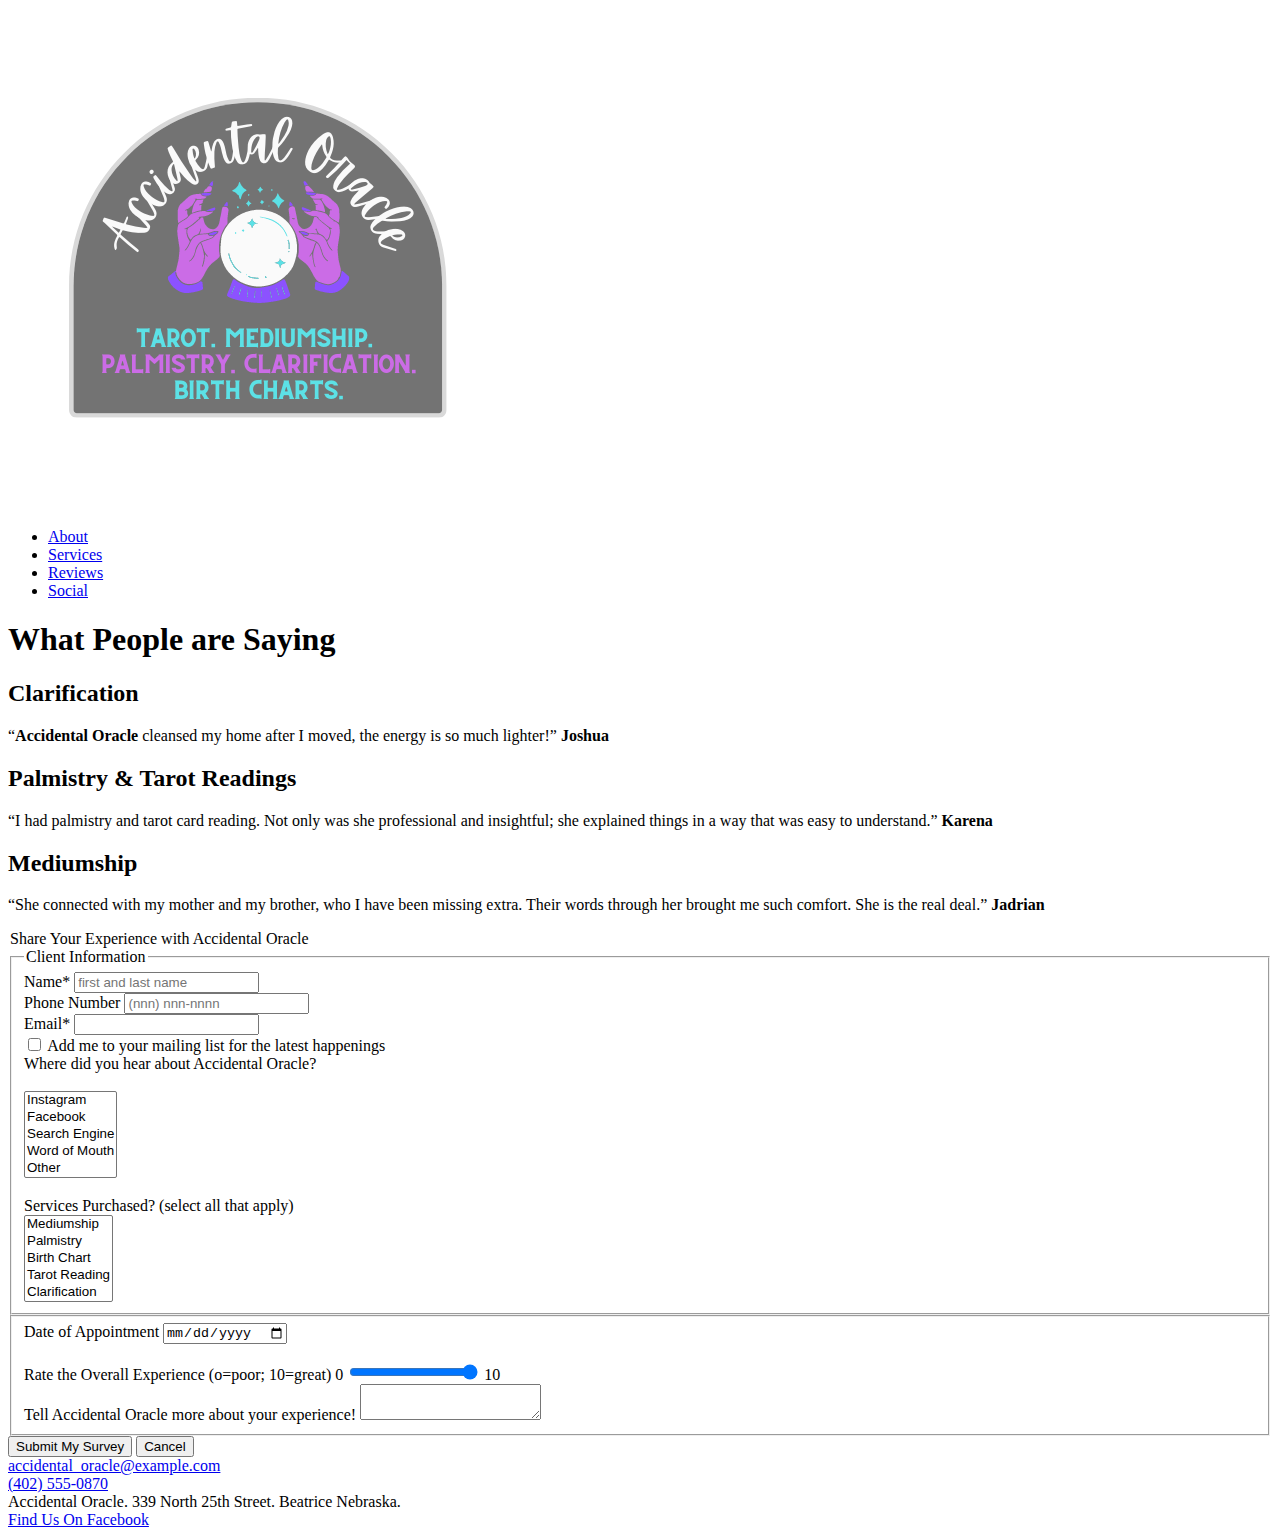
==== reviews.html @ 504c9932 "Add files via upload" ====
<!DOCTYPE html>
<html lang="en">
<head>
   <!--
    New Perspectives on HTML5 and CSS3, 7th Edition
    
    
    Starting Page sample for final project - for educational purposes, all content is fictional 
    Author: 
	Term and Year: 

    Filename: index.html
   -->
     <meta name="keywords" content="Mediumship, Tarot, Clarification, Birthcharts, Palmistry" />
   <title>Accidental Oracle</title>
   <link href="css/base.css" rel="stylesheet" />
   <link href="css/layout.css" rel="stylesheet" />
  
</head>

<body>
   <header>
      <a href="index.html"><img src="images/accidentaloracle.png" alt="Accidental Oracle" /></a>
      <nav>
         <ul>
            <li><a href="index.html">About</a></li>
            <li><a href="services.html">Services</a></li>
            <li><a href="reviews.html">Reviews</a></li>
            <li><a href="social.html">Social</a></li>
         </ul>
      </nav>
        <h1>What People are Saying</h1>
     <h2>Clarification</h2>
      <p> &ldquo;<strong>Accidental Oracle </strong> cleansed my home after I moved, the energy is so much lighter!&rdquo;  
      <strong>Joshua</strong>
       <h2>Palmistry & Tarot Readings</h2>
      <p> &ldquo;I had palmistry and tarot card reading. Not only was she professional and insightful; she explained things in a way that was easy to understand.&rdquo;   
      <strong>Karena</strong>
       <h2>Mediumship</h2>
      <p> &ldquo;She connected with my mother and my brother, who I have been missing extra. Their words through her brought me such comfort. She is the real deal.&rdquo;   
      <strong>Jadrian</strong>
   </header>
   <legend>Share Your Experience with Accidental Oracle</legend>
   <form id="survey" action="http://www.example.com/accidentaloraclesurvey" method= "post">
	<fieldset id="custInfo">
		<legend>Client Information</legend>
<div class= "formRow">
	<label for= "name"> Name* </label>
	<input name="custName" id="name" type="text" placeholder= "first and last name" />
</div>	

<div class= "formRow">	
	<label for= "phone">Phone Number </label>
		<input name="custPhone" id="phone" type="tel" placeholder= "(nnn) nnn-nnnn" />	
</div>	
		
<div class= "formRow">
	<label for= "mail">Email* </label>
		<input name="custEmail" id="mail" type="email" />	
</div>

<div class="formRow">
<input name="mailMe" id="mailCB" value="yes" type="checkbox" />
	<label for "mailCB">Add me to your mailing list for the latest happenings</label>

<div class= "formRow">
	<label for="info"> Where did you hear about Accidental Oracle? <br/> </label> <br>
	<select name="infoSrc" id="info" size="5" multiple>
		<option value="ig">Instagram</option>
		<option value="fb">Facebook</option>
		<option value="search">Search Engine</option>
		<option value="word">Word of Mouth</option>
		<option value="other">Other</option>
	</select>
</div>		
<br>
<div class= "formRow">
	<label for="info"> Services Purchased? (select all that apply)</label> <br>
	<select name="infoSrc" id="info" size="5" multiple>
		<option value="medium">Mediumship</option>
		<option value="palm">Palmistry</option>
		<option value="bc">Birth Chart</option>
		<option value="cards">Tarot Reading</option>
		<option value="sage">Clarification</option>
	</select>
</div>

		</fieldset>
	<fieldset id="expInfo">
		<div class="formRow">
		<label for="visit">Date of Appointment</label>
		<input name="visitDate" id="visit" type="date" />
		</div>
		<br>
		
		<div class="formRow">
			<label for="rangeBox">Rate the Overall Experience </label>
			(o=poor; 10=great) </label>
			0
			<input name="serviceRate" id="rangeBox" type="range" value="10" step="1" min="0" max="10" />
			10
			</div>
		
		<label for="commBox"> Tell Accidental Oracle more about your experience! </label>
		<textarea name="custExp" id=commBox></textarea>
		
	</fieldset>
	
	<div id="buttons">
	<input type="submit" value="Submit My Survey" />
	<input type="reset" value="Cancel" />
   <footer>
     <a href="mailto:accidental_oracle@example.com">accidental_oracle@example.com</a> <br> <a href="tel:14025550870">(402) 555-0870</a> <br> Accidental Oracle. 339 North 25th Street. Beatrice Nebraska. <br> <a target="_blank" href=https://www.facebook.com> Find Us On Facebook </a>
   </footer>
</body>
</html>
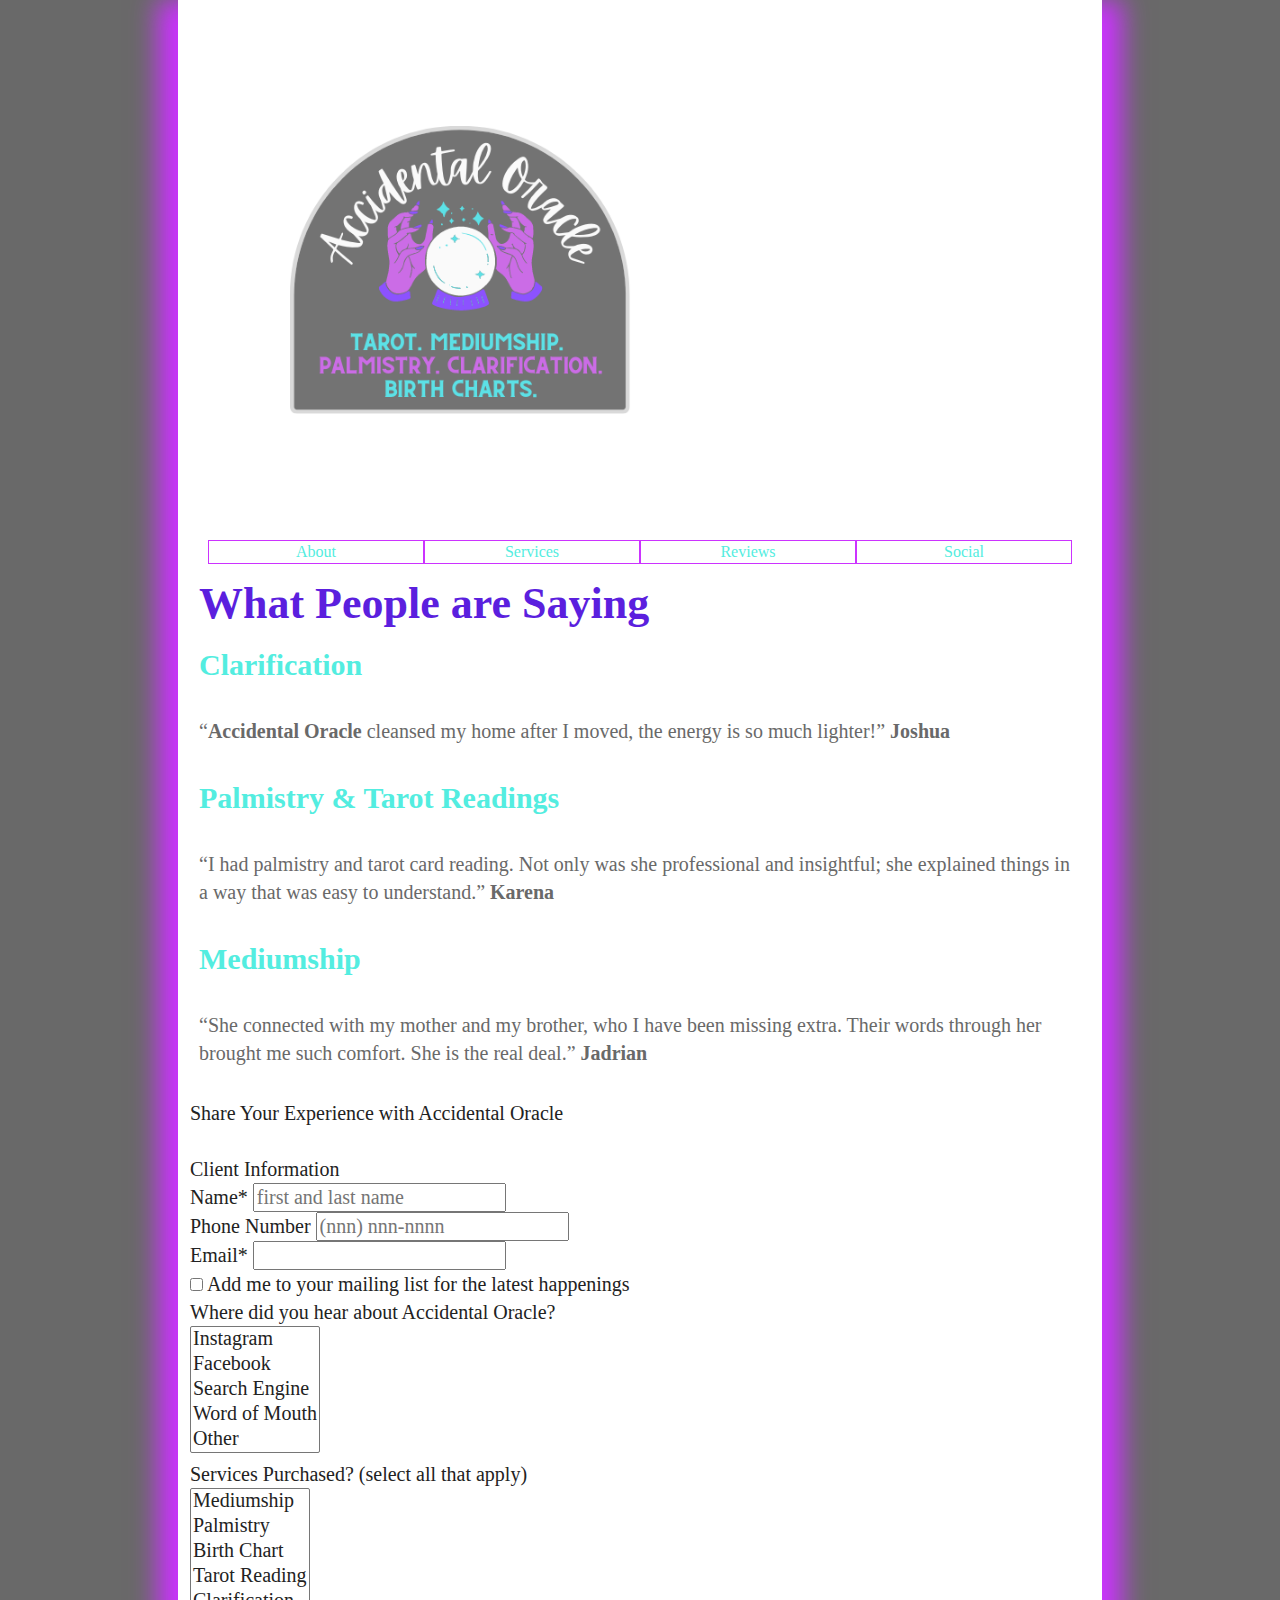
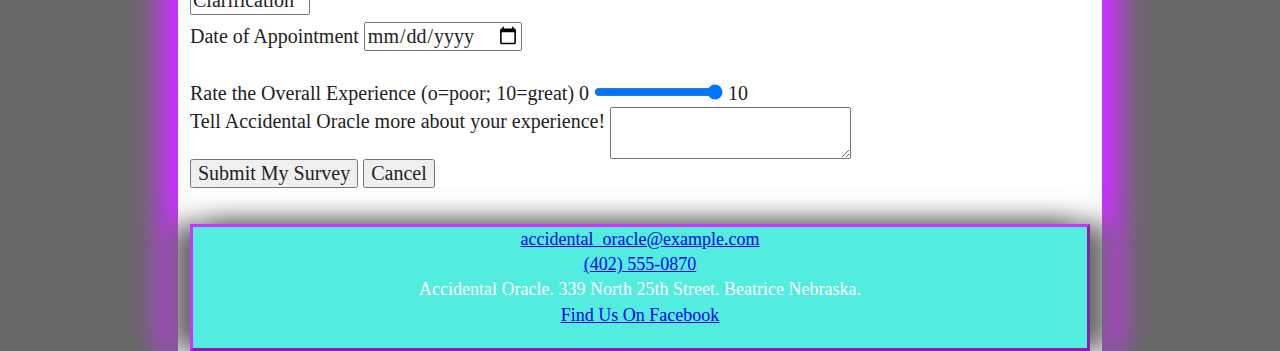
==== commit 72feac21: "Add files via upload" ====
--- a/reviews.html
+++ b/reviews.html
@@ -6,12 +6,12 @@
     
     
     Starting Page sample for final project - for educational purposes, all content is fictional 
-    Author: 
-	Term and Year: 
+    Author: Erica Boerger
+	Term and Year: Spring 2022
 
-    Filename: index.html
+    Filename: reviews.html
    -->
-     <meta name="keywords" content="Mediumship, Tarot, Clarification, Birthcharts, Palmistry" />
+   <meta name="keywords" content="Mediumship, Tarot, Clarification, Birthcharts, Palmistry" />
    <title>Accidental Oracle</title>
    <link href="css/base.css" rel="stylesheet" />
    <link href="css/layout.css" rel="stylesheet" />
@@ -29,67 +29,72 @@
             <li><a href="social.html">Social</a></li>
          </ul>
       </nav>
-        <h1>What People are Saying</h1>
-     <h2>Clarification</h2>
-      <p> &ldquo;<strong>Accidental Oracle </strong> cleansed my home after I moved, the energy is so much lighter!&rdquo;  
-      <strong>Joshua</strong>
-       <h2>Palmistry & Tarot Readings</h2>
-      <p> &ldquo;I had palmistry and tarot card reading. Not only was she professional and insightful; she explained things in a way that was easy to understand.&rdquo;   
-      <strong>Karena</strong>
-       <h2>Mediumship</h2>
-      <p> &ldquo;She connected with my mother and my brother, who I have been missing extra. Their words through her brought me such comfort. She is the real deal.&rdquo;   
-      <strong>Jadrian</strong>
+    
+    	<h1>What People are Saying</h1>
+     	<h2>Clarification</h2>
+      		<p> &ldquo;<strong>Accidental Oracle </strong> cleansed my home after I moved, the energy is so much lighter!&rdquo;  
+      		<strong>Joshua</strong>
+       	<h2>Palmistry & Tarot Readings</h2>
+      		<p> &ldquo;I had palmistry and tarot card reading. Not only was she professional and insightful; she explained things in a way that was easy to understand.&rdquo;   
+      		<strong>Karena</strong>
+      	<h2>Mediumship</h2>
+      		<p> &ldquo;She connected with my mother and my brother, who I have been missing extra. Their words through her brought me such comfort. She is the real deal.&rdquo;   
+      		<strong>Jadrian</strong>
    </header>
-   <legend>Share Your Experience with Accidental Oracle</legend>
-   <form id="survey" action="http://www.example.com/accidentaloraclesurvey" method= "post">
+   
+   
+	<legend>Share Your Experience with Accidental Oracle</legend> <br>
+   		<form id="survey" action="http://www.example.com/accidentaloraclesurvey" method= "post">
+	
 	<fieldset id="custInfo">
 		<legend>Client Information</legend>
-<div class= "formRow">
-	<label for= "name"> Name* </label>
-	<input name="custName" id="name" type="text" placeholder= "first and last name" />
-</div>	
+		<div class= "formRow">
+			<label for= "name"> Name* </label>
+			<input name="custName" id="name" type="text" placeholder= "first and last name" />
+		</div>	
 
-<div class= "formRow">	
-	<label for= "phone">Phone Number </label>
-		<input name="custPhone" id="phone" type="tel" placeholder= "(nnn) nnn-nnnn" />	
-</div>	
+		<div class= "formRow">	
+			<label for= "phone"> Phone Number </label>
+			<input name="custPhone" id="phone" type="tel" placeholder= "(nnn) nnn-nnnn" />	
+		</div>	
 		
-<div class= "formRow">
-	<label for= "mail">Email* </label>
-		<input name="custEmail" id="mail" type="email" />	
-</div>
+		<div class= "formRow">
+			<label for= "mail">Email* </label>
+			<input name="custEmail" id="mail" type="email" />	
+		</div>
 
-<div class="formRow">
-<input name="mailMe" id="mailCB" value="yes" type="checkbox" />
-	<label for "mailCB">Add me to your mailing list for the latest happenings</label>
+		<div class="formRow">
+			<input name="mailMe" id="mailCB" value="yes" type="checkbox" />
+			<label for "mailCB"> Add me to your mailing list for the latest happenings </label> 
+	
+		<div class= "formRow">
+			<label for="info"> Where did you hear about Accidental Oracle? </label> <br>
+			<select name="infoSrc" id="info" size="5" multiple>
+			<option value="ig">Instagram</option>
+			<option value="fb">Facebook</option>
+			<option value="search">Search Engine</option>
+			<option value="word">Word of Mouth</option>
+			<option value="other">Other</option>
+			</select>
+		</div>		
 
-<div class= "formRow">
-	<label for="info"> Where did you hear about Accidental Oracle? <br/> </label> <br>
-	<select name="infoSrc" id="info" size="5" multiple>
-		<option value="ig">Instagram</option>
-		<option value="fb">Facebook</option>
-		<option value="search">Search Engine</option>
-		<option value="word">Word of Mouth</option>
-		<option value="other">Other</option>
-	</select>
-</div>		
-<br>
-<div class= "formRow">
-	<label for="info"> Services Purchased? (select all that apply)</label> <br>
-	<select name="infoSrc" id="info" size="5" multiple>
-		<option value="medium">Mediumship</option>
-		<option value="palm">Palmistry</option>
-		<option value="bc">Birth Chart</option>
-		<option value="cards">Tarot Reading</option>
-		<option value="sage">Clarification</option>
-	</select>
-</div>
 
+		<div class= "formRow">
+			<label for="info"> Services Purchased? (select all that apply)</label> <br> 
+			<select name="infoSrc" id="info" size="5" multiple>
+			<option value="medium">Mediumship</option>
+			<option value="palm">Palmistry</option>
+			<option value="bc">Birth Chart</option>
+			<option value="cards">Tarot Reading</option>
+			<option value="sage">Clarification</option>
+		</select>
+		</div>
 		</fieldset>
+	
 	<fieldset id="expInfo">
 		<div class="formRow">
-		<label for="visit">Date of Appointment</label>
-		<input name="visitDate" id="visit" type="date" />
+			<label for="visit"> Date of Appointment </label>
+			<input name="visitDate" id="visit" type="date" />
 		</div>
 		<br>
 		
@@ -99,16 +104,16 @@
 			0
 			<input name="serviceRate" id="rangeBox" type="range" value="10" step="1" min="0" max="10" />
 			10
-			</div>
+		</div>
 		
-		<label for="commBox"> Tell Accidental Oracle more about your experience! </label>
-		<textarea name="custExp" id=commBox></textarea>
-		
+			<label for="commBox"> Tell Accidental Oracle more about your experience! </label>
+			<textarea name="custExp" id=commBox></textarea>
 	</fieldset>
 	
 	<div id="buttons">
-	<input type="submit" value="Submit My Survey" />
-	<input type="reset" value="Cancel" />
+		<input type="submit" value="Submit My Survey" />
+		<input type="reset" value="Cancel" />
+  
    <footer>
      <a href="mailto:accidental_oracle@example.com">accidental_oracle@example.com</a> <br> <a href="tel:14025550870">(402) 555-0870</a> <br> Accidental Oracle. 339 North 25th Street. Beatrice Nebraska. <br> <a target="_blank" href=https://www.facebook.com> Find Us On Facebook </a>
    </footer>
--- a/css/base.css
+++ b/css/base.css
@@ -0,0 +1,275 @@
+@charset "utf-8";
+/*
+   New Perspectives on HTML5 and CSS3, 7th Edition
+   Sample start files for final project - for educational purposes
+   Filename: base.css
+   
+   Name: Erica Boerger
+   Term: Spring 2022
+   This file contains the base styles used by all pages in the website
+
+*/
+
+
+/* =============================================
+	HTML5 structural elements
+   =============================================
+*/
+
+article, aside, details, dl, figcaption, figure, footer, header, main, nav, section {
+	display: block;
+}
+
+
+/* =============================================
+	Default colors, margins and sizing
+   =============================================
+*/
+
+html {
+	font-size: 100%;
+	-webkit-text-size-adjust: 100%;
+	-ms-text-size-adjust: 100%;
+}
+html, button, input, select, textarea {
+	font-family: serif;
+	color: #222;
+}
+body {
+	margin: 0;
+	font-size: 1em;
+	line-height: 1.4;
+}
+
+
+/* =============================================
+	Hypertext links
+   =============================================
+*/
+
+a {
+	color: #00e;
+}
+a:visited {
+	color: #5b1fde;
+}
+a:hover {
+	color: #06e;
+}
+a:focus {
+	outline: thin dotted;
+}
+a:hover, a:active {
+	outline: 0;
+}
+
+
+/* =============================================
+	Default font styles
+   =============================================
+*/
+
+abbr[title] {
+	border-bottom: 1px dotted;
+}
+b, strong {
+	font-weight: bold;
+}
+blockquote {
+	margin: 1em 40px;
+}
+dfn {
+	font-style: italic;
+}
+hr {
+	border: 0;
+	border-top: 1px solid #ccc;
+	display: block;
+	height: 1px;
+	margin: 1em 0;
+	padding: 0;
+}
+ins {
+	background: #ff9;
+	color: #000;
+	text-decoration: none;
+}
+mark {
+	background: #5b1fde;
+	color: #000;
+	font-style: italic;
+	font-weight: bold;
+}
+pre, code, kbd, samp {
+	font-family: 'BhuTuka Expanded One', cursive;
+	font-family: 'Dancing Script', cursive;
+	font-size: 1em;
+}
+pre {
+	white-space: pre;
+	white-space: pre-wrap;
+	word-wrap: break-word;
+}
+
+small {
+	font-size: 85%;
+}
+sub, sup {
+	font-size: 75%;
+	line-height: 0;
+	position: relative;
+	vertical-align: baseline;
+}
+sup {
+	top: -0.5em;
+}
+sub {
+	bottom: -0.25em;
+}
+
+
+/* =============================================
+	Default list styles
+   =============================================
+*/
+
+ul, ol {
+	margin: 1em 0;
+	padding: 0 0 0 40px;
+}
+dd {
+	margin: 0 0 0 40px;
+}
+nav ul, nav ol {
+	list-style: none;
+	list-style-image: none;
+	margin: 0;
+	padding: 0;
+}
+
+
+/* =============================================
+	Default styles for images and media
+   =============================================
+*/
+
+img {
+	border: 0;
+	-ms-interpolation-mode: bicubic;
+	vertical-align: middle;
+}
+figure {
+	margin: 0;
+}
+
+
+
+/* =============================================
+	Default styles for web forms
+   =============================================
+*/
+
+form {
+	margin: 0;
+}
+fieldset {
+	border: 0;
+	margin: 0;
+	padding: 0;
+}
+label {
+	cursor: pointer;
+}
+legend {
+	border: 0;
+	padding: 0;
+	white-space: normal;
+}
+button, input, select, textarea {
+	font-size: 100%;
+	margin: 0;
+	vertical-align: baseline;
+}
+button, input {
+	line-height: normal;
+}
+button, input[type="button"], input[type="reset"], input[type="submit"] {
+	cursor: pointer;
+	-webkit-appearance: button;
+}
+button[disabled], input[disabled] {
+	cursor: default;
+}
+input[type="checkbox"], input[type="radio"] {
+	box-sizing: border-box;
+	padding: 50%;
+}
+input[type="search"] {
+	-webkit-appearance: textfield;
+	-moz-box-sizing: content-box;
+	-webkit-box-sizing: content-box;
+	box-sizing: content-box;
+}
+input[type="search"]::-webkit-search-decoration, input[type="search"]::-webkit-search-cancel-button {
+-webkit-appearance: none;
+}
+button::-moz-focus-inner, input::-moz-focus-inner {
+border: 0;
+padding: 0;
+}
+textarea {
+	overflow: auto;
+	resize: vertical;
+	vertical-align: top;
+	
+}
+
+
+
+/* =============================================
+	Default styles for web tables
+   =============================================
+*/
+
+table, th {
+  border: 1px solid #5b1fde;
+  background-color: white;
+  border-collapse: collapse;
+  border-spacing: 30px;
+  color: #49f5ec;
+  font-family: Georgia, Times, "Times New Roman", serif;
+  font-style: normal;
+  padding-top: 10px;
+  padding-bottom: 20px;
+  padding-left: 35px;
+  padding-right: 30px;
+  width: 35%;
+}
+
+table, td {
+  border: 1px solid #5b1fde;
+  border-collapse: collapse;
+  border-spacing: 30px;
+  color: white;
+  font-family: Georgia, Times, "Times New Roman", serif;
+  font-style: normal;
+  padding-top: 10px;
+  padding-bottom: 20px;
+  padding-left: 35px;
+  padding-right: 30px;
+  width: 35%;
+  }
+  
+td:nth-child(even) {
+  background-color: #cc33ff;
+}
+td:nth-child(odd)
+{
+  background-color: #696969;
+}
+
+td, th {
+	horizontal-align: center;
+	vertical-align: top;
+	
+}
--- a/css/layout.css
+++ b/css/layout.css
@@ -0,0 +1,338 @@
+@charset "utf-8";
+/*
+   New Perspectives on HTML5 and CSS3, 7th Edition
+   Sample start files for final project - for educational purposes
+   Filename: base.css
+   
+   Name:Erica Boerger
+   Term: Spring 2022
+
+   This file contains the base styles used by all pages in the website
+
+*/
+
+/* =============================================
+	Base layout styles used by mobile devices
+	up to 480px and cascaded to larger devices 
+	unless superceded by other styles.
+   =============================================
+*/
+
+html {
+	height: 100%;
+	font-size: 14px;
+}
+img, object, embed, video {
+	max-width: 100%;
+}
+body {
+	clear: none;
+	float: none;
+ 	font-family: Georgia, Times, "Times New Roman", serif;
+	margin-left: auto;
+	margin-right: auto;
+	min-height: 100%;
+	padding-left: 4.55%;
+	padding-right: 4.55%;
+	width: 81.9%;
+}
+nav {
+	float: left;
+	margin: 6% 2% 0% 0%;
+	width: 25%;
+}
+article {
+	float: left;
+	font-family: Georgia, Times, "Times New Roman", serif;
+	font-size: 0.8em;
+	text-align: left;
+	width: 73%;
+}
+
+nav ul li {
+	font-family: 'BhuTuka Expanded One', cursive;
+	font-family: 'Dancing Script', cursive;
+	font-size: 0.8em;
+}
+
+nav ul li a {
+	color: #53ede0;
+	display: block;
+	margin-bottom: 8%;
+	text-decoration: none;
+}
+nav ul li a:visited {
+	color: #53ede0;
+}
+nav ul li a:hover {
+	background-color: #53ede0;
+	color: white;
+}
+nav ul li a:focus {
+	outline: thin dotted;
+}
+nav ul li a:hover, nav ul li a:active {
+	outline: 0;
+}
+body h1 {
+	color: #5b1fde;
+	font-family: 'BhuTuka Expanded One', cursive;
+	font-family: 'Dancing Script', cursive;
+	font-size: 1.5em;
+	margin: 1%;
+}
+
+body article h1 {
+	font-size: 1.15em;
+}
+
+body h2 {
+	color: #53ede0;
+	font-family: 'BhuTuka Expanded One', cursive;
+	font-family: 'Dancing Script', cursive;
+	font-size: 1.5em;
+	margin: 1%;
+}
+
+body article h2 {
+	font-size: 1.15em;
+	}
+header img {
+	float: none;
+	height: 50%;
+	margin: 0% 0% 0% 0%;
+	padding: 5%;
+	width: 50%;
+}
+body p, body address {
+	color: #696969;
+	font-size: 1em;
+ 	font-family: Georgia, Times, "Times New Roman", serif;
+	font-style: normal;
+	height: 100%;
+	margin: 3.5% 1%;
+}
+dl {
+ 	font-family: Georgia, Times, "Times New Roman", serif;
+	margin-left: 2%;
+	margin-top: 10%;
+}
+dt {
+	border-bottom: 1px solid #5b1fde;
+	display: block;
+	font-weight: bold;
+	margin: 0;
+	text-indent: 0;
+	
+	
+}
+dd {
+	display: block;
+	margin: 3% 3% 3% 3%;
+	text-indent: 0;
+}
+
+footer {
+	
+	background-color: #53ede0;
+	border: 3px outset #cc33ff;
+	box-shadow: rgb(105, 105, 105) 20px 0px 25px,  rgb(105, 105, 105) -20px 0px 25px;
+	clear: both;
+	color: white;
+	text-align: center;
+	font-size: 0.6em;
+	font-family: 'BhuTuka Expanded One', cursive;
+	font-family: 'Dancing Script', cursive;
+	margin-top: 4%;
+	padding-bottom: 20px;
+	-moz-box-shadow: rgb(105, 105, 105) 20px 0px 25px,  rgb(105, 105, 105) -20px 0px 25px;
+	-webkit-box-shadow: rgb(105, 105, 105) 20px 0px 25px,  rgb(105, 105, 105) -20px 0px 25px;
+	}
+
+article aside h1 {
+	display: none;
+}
+
+article div {
+	border-bottom: 1px solid rgb(151, 151, 151);
+}
+
+article div:first-of-type {
+	margin-top: 30px;
+}
+
+article div h1 {
+	font-size: 1em;
+	font-weight: bold;
+}
+
+article p, article address {font-family: Verdana, Geneva, sans-serif;
+	font-style: normal;
+}
+/* =============================================
+	Tablet layout styles used by devices
+	481px to 768px and cascaded to larger 
+	devices.
+   =============================================
+*/
+
+
+@media only screen and (min-width: 481px) {
+html, body {
+	font-size: 16px;
+}
+
+body {
+	clear: none;
+	float: none;
+	margin-left: auto;
+	padding-left: 1.55%;
+	padding-right: 1.55%;
+	width: 89.9%;
+}
+
+header h1 {
+   font-size: 2.2em;
+}
+
+body article h1 {
+   font-size: 1.75em;
+}
+
+article {
+	float: none;
+	margin: 0px auto;
+	width: 94%;
+}
+dl#ct_locations {
+	margin: 0px 0px 0px 20px;
+	width: 57%;
+}
+dl {
+	margin: 0 auto;
+	text-align: left;
+	width: 90%;
+}
+article img {
+	border: thin solid  #cc33ff;
+	float: right;
+	margin: 0% 2% 2% 2%;
+	width: 40%;
+}
+nav ul li {
+	border: thin solid  #cc33ff;
+	border-collapse: collapse;
+	display: table-cell;
+	margin-right: 2%;
+	text-align: center;
+	width: 15%;
+}
+nav ul li a {
+	margin-bottom: 0;
+}
+nav {
+	display: table;
+	float: none;
+	margin: 0 auto;
+	width: 96%;
+}
+nav ul {
+	display: table-row;
+	margin: 0;
+}
+nav ul li:last-of-type {
+	margin-right: 0%;
+}
+
+article ul {
+	margin-top: -20px;
+}
+
+article aside {
+	background-color: #ffdcdb;
+	border: 1px solid rgb(251, 151, 151);
+	float: right;
+	font-size: 0.9em;
+	margin: 0 0 20px 20px;
+	padding: 1%;
+	width: 35%;
+	
+	
+}
+
+article aside h1 {
+	border-bottom: 1px solid rgb(111, 111, 111);
+	display: block;
+	font-size: 1em;
+	text-align: center;	
+}
+
+article div {
+	border: 1px solid rgb(151, 151, 151);
+	float: left;
+	margin: 0% 1% 2% 1%;
+	width: 30.3%;
+}
+
+article div:first-of-type {
+	margin-top: 0%;
+}
+
+article div h1 {
+	border-bottom: 1px solid #5b1fde;
+	background-color: #ffdcdb;
+	font-weight: normal;
+	font-size: 1em;
+	text-align: right;
+}
+
+article div p {
+	font-size: 0.85em;
+	text-align: left;
+}
+
+footer {
+	font-size: 0.9em;
+}
+}
+
+
+
+/* =============================================
+	Desktop layout styles used by  devices
+	769px and larger.
+   =============================================
+*/
+
+@media only screen and (min-width: 769px) {
+html, body {
+	font-size: 20px;
+}
+
+html {
+	background-color: #696969;
+	margin: 0px auto;
+}
+body {
+	background-color: white;
+	-moz-box-shadow: rgb(204, 51, 255) 20px 0px 25px,  rgb(204, 51, 255) -20px 0px 25px;
+	-webkit-box-shadow: rgb(204, 51, 255) 20px 0px 25px,  rgb(204, 51, 255) -20px 0px 25px;
+	box-shadow: rgb(204, 51, 255) 20px 0px 25px,  rgb(204, 51, 255) -20px 0px 25px;
+	clear: none;
+	float: none;
+	margin: 0px auto auto auto;
+	max-width: 900px;
+	padding-left: 0.9%;
+	padding-right: 0.9%;
+	width: 88.2%;
+}
+
+article div h1 {
+	font-size: 1.1em;
+}
+
+article div p {
+	font-size: 0.95em;
+}
+
+}
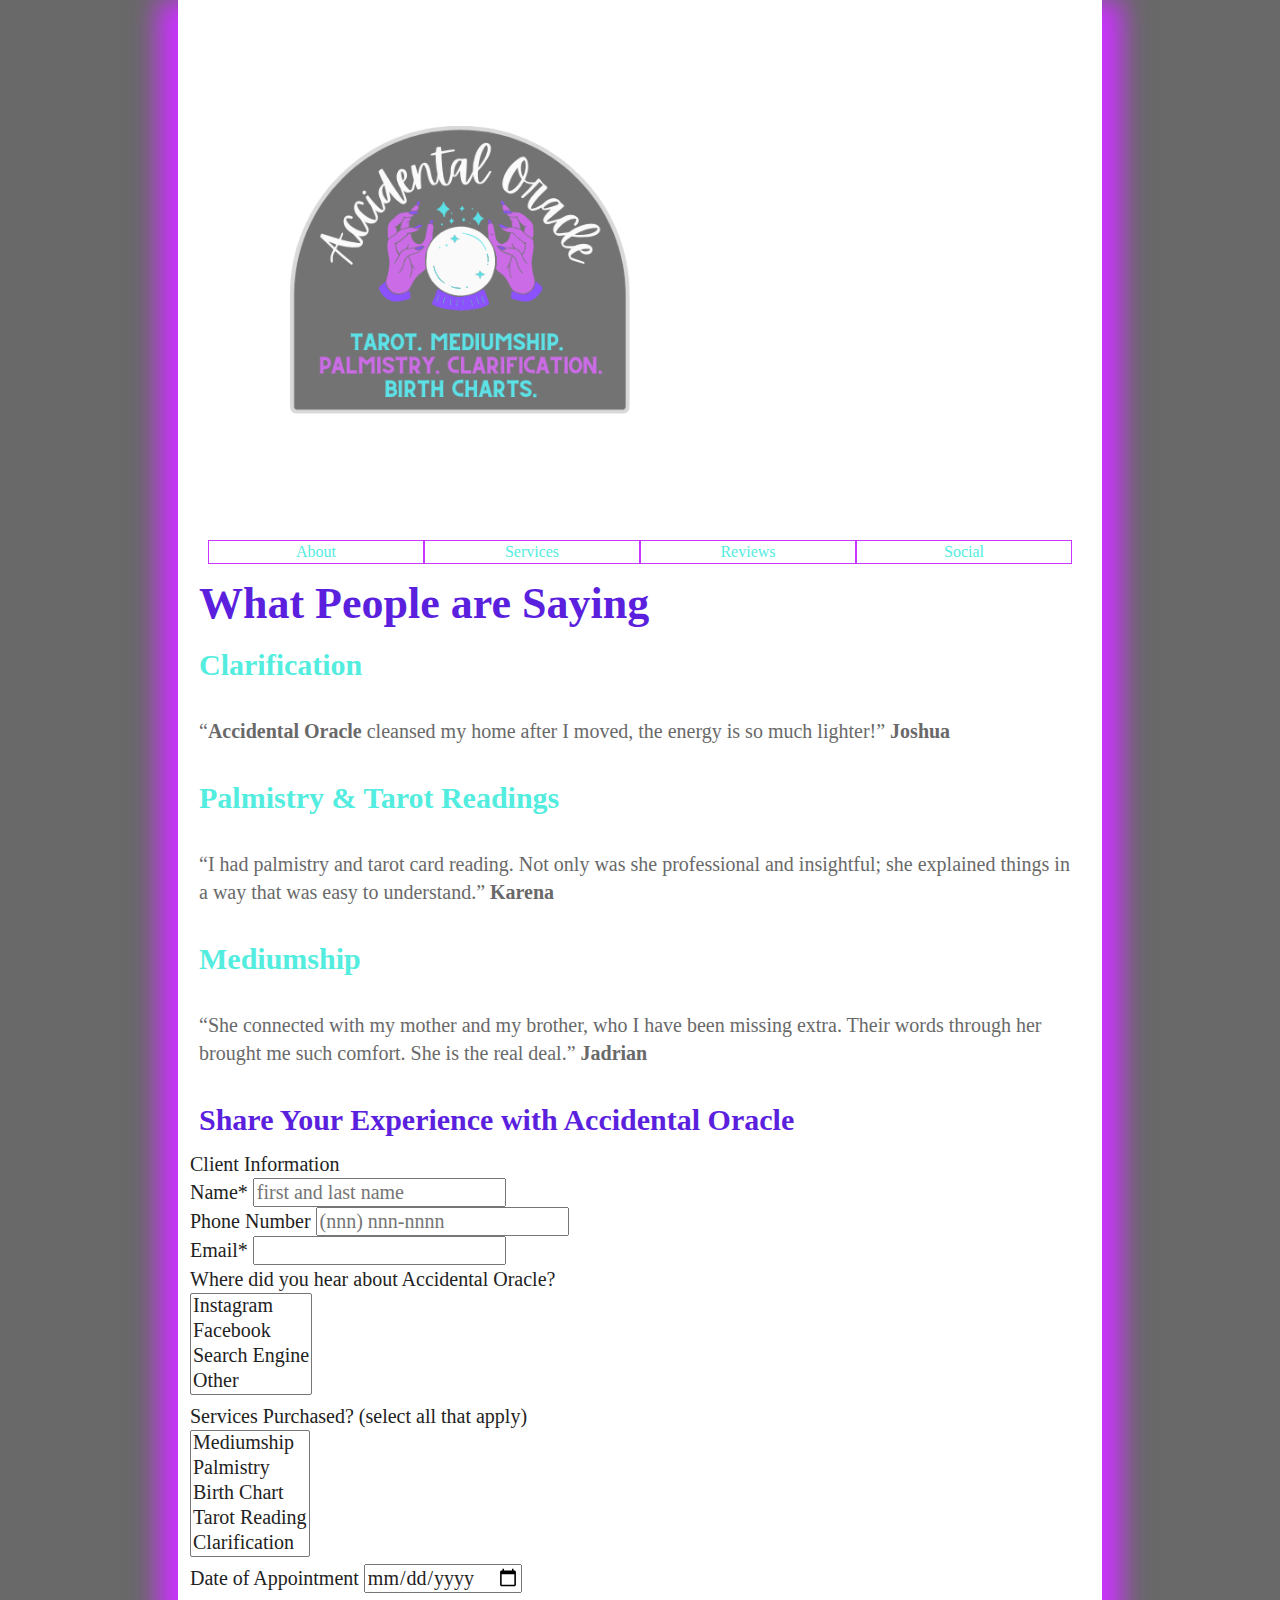
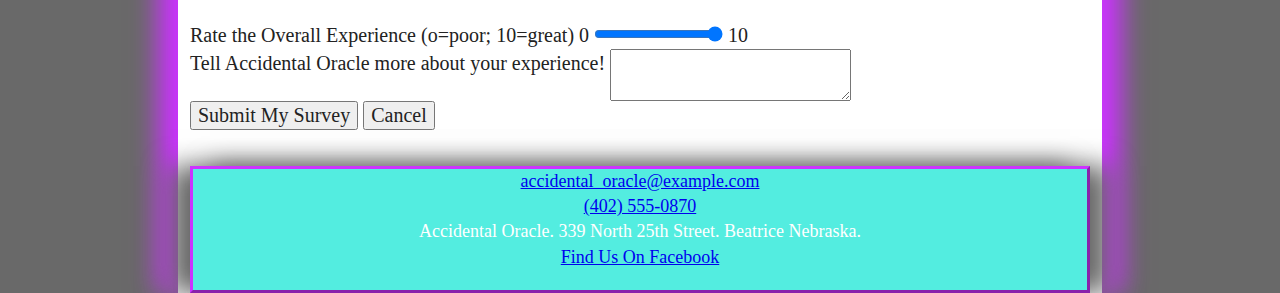
==== commit 0fda391c: "Add files via upload" ====
--- a/reviews.html
+++ b/reviews.html
@@ -40,10 +40,11 @@
       	<h2>Mediumship</h2>
       		<p> &ldquo;She connected with my mother and my brother, who I have been missing extra. Their words through her brought me such comfort. She is the real deal.&rdquo;   
       		<strong>Jadrian</strong>
+      		
    </header>
    
    
-	<legend>Share Your Experience with Accidental Oracle</legend> <br>
+		<h1>Share Your Experience with Accidental Oracle</h1> 
    		<form id="survey" action="http://www.example.com/accidentaloraclesurvey" method= "post">
 	
 	<fieldset id="custInfo">
@@ -63,17 +64,12 @@
 			<input name="custEmail" id="mail" type="email" />	
 		</div>
 
-		<div class="formRow">
-			<input name="mailMe" id="mailCB" value="yes" type="checkbox" />
-			<label for "mailCB"> Add me to your mailing list for the latest happenings </label> 
-	
 		<div class= "formRow">
-			<label for="info"> Where did you hear about Accidental Oracle? </label> <br>
-			<select name="infoSrc" id="info" size="5" multiple>
+			<label for="hear"> Where did you hear about Accidental Oracle? </label> <br>
+			<select name="infoSrc" id="hear" size="4" multiple>
 			<option value="ig">Instagram</option>
 			<option value="fb">Facebook</option>
 			<option value="search">Search Engine</option>
-			<option value="word">Word of Mouth</option>
 			<option value="other">Other</option>
 			</select>
 		</div>		
@@ -100,7 +96,7 @@
 		
 		<div class="formRow">
 			<label for="rangeBox">Rate the Overall Experience </label>
-			(o=poor; 10=great) </label>
+			(o=poor; 10=great)
 			0
 			<input name="serviceRate" id="rangeBox" type="range" value="10" step="1" min="0" max="10" />
 			10
@@ -113,7 +109,8 @@
 	<div id="buttons">
 		<input type="submit" value="Submit My Survey" />
 		<input type="reset" value="Cancel" />
-  
+  	</div>
+  	</form>
    <footer>
      <a href="mailto:accidental_oracle@example.com">accidental_oracle@example.com</a> <br> <a href="tel:14025550870">(402) 555-0870</a> <br> Accidental Oracle. 339 North 25th Street. Beatrice Nebraska. <br> <a target="_blank" href=https://www.facebook.com> Find Us On Facebook </a>
    </footer>
--- a/css/base.css
+++ b/css/base.css
@@ -269,7 +269,6 @@
 }
 
 td, th {
-	horizontal-align: center;
 	vertical-align: top;
 	
 }
